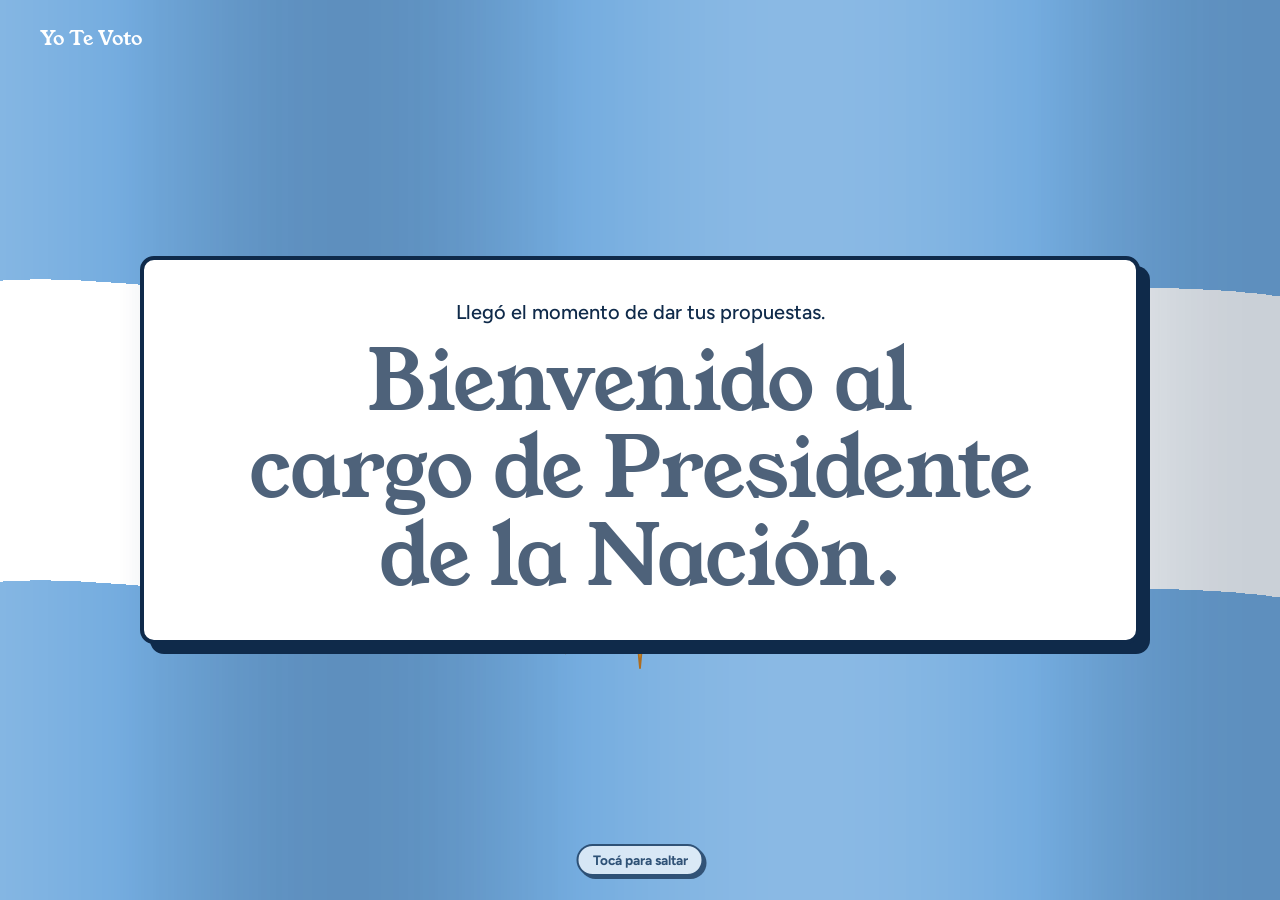
==== index.html @ ecec3f7b "add: Added Adsense" ====
<!doctype html>
<html lang="es-AR">
  <head>
    <meta charset="utf-8" />
    <meta name="viewport" content="width=device-width, initial-scale=1" />
    <title>Cuarto de Propuestas | Yo Te Voto</title>
    <meta name="description" content="Escribí qué harías como presidente de Argentina y votá. La propuesta más votada de la semana gana el cargo. Participá gratis." />
    <meta name="robots" content="index,follow,max-image-preview:large,max-snippet:-1" />
    <link rel="canonical" href="https://yotevoto.com.ar/" />
    <meta name="application-name" content="Yo Te Voto" />
    <meta name="author" content="IntercomSite" />
    <meta name="google-adsense-account" content="ca-pub-2066576602777227" />
    <meta property="og:type" content="website" />
    <meta property="og:site_name" content="Yo Te Voto" />
    <meta property="og:locale" content="es_AR" />
    <meta property="og:title" content="Cuarto de Propuestas | Yo Te Voto" />
    <meta property="og:description" content="Escribí qué harías como presidente de Argentina y votá. La propuesta más votada de la semana gana el cargo. Participá gratis." />
    <meta property="og:url" content="https://yotevoto.com.ar/" />
    <meta property="og:image" content="https://yotevoto.com.ar/assets/img/brand/og-default.png" />
    <meta property="og:image:type" content="image/png" />
    <meta property="og:image:width" content="1200" />
    <meta property="og:image:height" content="630" />
    <meta property="og:image:alt" content="Yo Te Voto: un pájaro que deposita su voto en una urna" />
    <meta name="twitter:card" content="summary_large_image" />
    <meta name="twitter:title" content="Cuarto de Propuestas | Yo Te Voto" />
    <meta name="twitter:description" content="Escribí qué harías como presidente de Argentina y votá. La propuesta más votada de la semana gana el cargo. Participá gratis." />
    <meta name="twitter:image" content="https://yotevoto.com.ar/assets/img/brand/og-default.png" />
    <link rel="icon" href="/favicon.ico" sizes="48x48" />
    <link rel="icon" type="image/png" sizes="32x32" href="/assets/img/brand/favicon-32.png" />
    <link rel="icon" type="image/png" sizes="16x16" href="/assets/img/brand/favicon-16.png" />
    <link rel="apple-touch-icon" href="/assets/img/brand/apple-touch-icon.png" />
    <link rel="manifest" href="/site.webmanifest" />
    <meta name="theme-color" content="#74acdf" />
    <script type="application/ld+json">
      {
        "@context": "https://schema.org",
        "@graph": [
          {
            "@type": "Organization",
            "@id": "https://yotevoto.com.ar/#organizacion",
            "name": "Yo Te Voto",
            "url": "https://yotevoto.com.ar/",
            "logo": {
              "@type": "ImageObject",
              "url": "https://yotevoto.com.ar/assets/img/brand/logo.png",
              "width": 1024,
              "height": 1024
            },
            "email": "contacto@intercomsite.com.ar"
          },
          {
            "@type": "WebSite",
            "@id": "https://yotevoto.com.ar/#sitio",
            "url": "https://yotevoto.com.ar/",
            "name": "Yo Te Voto",
            "inLanguage": "es-AR",
            "publisher": {
              "@id": "https://yotevoto.com.ar/#organizacion"
            }
          },
          {
            "@type": "WebPage",
            "@id": "https://yotevoto.com.ar/#pagina",
            "url": "https://yotevoto.com.ar/",
            "name": "Cuarto de Propuestas | Yo Te Voto",
            "description": "Escribí qué harías como presidente de Argentina y votá. La propuesta más votada de la semana gana el cargo. Participá gratis.",
            "inLanguage": "es-AR",
            "isPartOf": {
              "@id": "https://yotevoto.com.ar/#sitio"
            }
          }
        ]
      }
    </script>
    <link rel="preconnect" href="https://fonts.googleapis.com" />
    <link rel="preconnect" href="https://fonts.gstatic.com" crossorigin />
    <link
      href="https://fonts.googleapis.com/css2?family=Young+Serif&family=Figtree:wght@400;500;700&display=swap"
      rel="stylesheet"
    />
    <link rel="preconnect" href="https://cdnjs.cloudflare.com" crossorigin />
    <link rel="stylesheet" href="/assets/css/home.css?v=20261029-10" />
    <link rel="stylesheet" href="/assets/css/pie-min.css?v=20261029-10" />
    <link rel="stylesheet" href="/assets/css/consent.css?v=20261029-10" />
    <link rel="stylesheet" href="/assets/css/tour.css?v=20261029-10" />
    <link rel="stylesheet" href="/assets/css/ads.css?v=20261029-10" />
    <script type="speculationrules">
      { "prerender": [{ "where": { "href_matches": "/*" }, "eagerness": "moderate" }] }
    </script>
    <noscript><link rel="stylesheet" href="/assets/css/sin-js.css?v=20261029-10" /></noscript>
  </head>
  <body>
    <header class="nav">
      <a class="marca" href="/">Yo Te Voto</a>
      <a class="btn-muro" href="/muro/">Ir al muro</a>
    </header>

    <section class="intro" id="intro" aria-label="Bienvenida">
      <canvas class="bandera" id="bandera" aria-hidden="true"></canvas>
      <div class="intro-texto">
        <p class="intro-previa" id="previa">
          Llegó el momento de dar tus propuestas.
        </p>
        <p class="intro-titulo" id="titulo">
          Bienvenido al cargo de Presidente de la Nación.
        </p>
      </div>
      <div class="intro-saltar" id="saltar">Tocá para saltar</div>
    </section>

    <main class="pagina" id="pagina">
      <form class="formulario" id="form" novalidate>
        <h1>Ahora el cargo es tuyo</h1>
        <p class="bajada">
          Escribí qué harías como presidente. La propuesta más votada de la
          semana gana el cargo.
        </p>

        <div class="campo" id="campo-nombre">
          <label for="nombre">Nombre</label>
          <input
            id="nombre"
            name="nombre"
            type="text"
            maxlength="40"
            placeholder="Cómo te llamás"
            autocomplete="nickname"
          />
        </div>

        <div class="campo" id="campo-propuestas">
          <label for="propuestas"
            >Yo Te Voto
            <span class="ayuda" id="contador">0 / 500</span></label
          >
          <div class="editor">
            <div
              class="barra"
              id="barra"
              role="toolbar"
              aria-label="Formato del texto"
            >
              <svg class="sello" viewBox="0 0 100 100" aria-hidden="true">
                <defs>
                  <radialGradient id="solGrad" cx="40%" cy="35%" r="70%">
                    <stop offset="0" stop-color="#FBD04F" />
                    <stop offset="1" stop-color="#E39A14" />
                  </radialGradient>
                </defs>
                <path
                  d="M73.1 52.3L97.2 50.0L73.1 47.7ZM72.2 57.0L73.4 58.1L74.7 58.8L76.2 58.8L77.7 58.1L79.4 57.2L81.0 56.3L82.5 56.1L83.9 56.5L85.1 57.6L86.3 58.7L87.6 59.6L89.0 59.8L90.6 59.4L92.2 58.4L92.2 58.4L90.7 58.9L89.2 59.1L87.8 58.5L86.6 57.3L85.5 55.7L84.3 54.3L83.0 53.5L81.6 53.4L80.0 53.9L78.5 54.5L76.9 54.8L75.6 54.5L74.3 53.5L73.2 52.0ZM70.5 61.0L93.7 68.1L72.2 56.7ZM67.8 65.0L68.5 66.5L69.4 67.6L70.8 68.1L72.5 68.1L74.4 67.9L76.2 67.7L77.7 68.1L78.8 69.0L79.6 70.4L80.2 72.0L81.1 73.3L82.3 74.0L83.9 74.2L85.8 74.0L85.8 73.9L84.2 73.8L82.7 73.4L81.7 72.3L81.1 70.7L80.6 68.9L80.0 67.1L79.2 65.9L77.9 65.3L76.3 65.1L74.6 65.1L73.0 64.8L71.9 63.9L71.1 62.5L70.6 60.7ZM64.7 68.0L83.4 83.4L68.0 64.7ZM60.7 70.6L60.8 72.3L61.2 73.7L62.3 74.7L63.9 75.4L65.7 75.8L67.4 76.4L68.7 77.3L69.3 78.6L69.5 80.2L69.5 81.9L69.8 83.4L70.6 84.6L72.1 85.3L73.9 85.8L74.0 85.8L72.4 85.1L71.3 84.1L70.8 82.8L70.8 81.0L71.1 79.1L71.2 77.3L70.9 75.8L69.9 74.8L68.5 74.0L66.9 73.3L65.6 72.5L64.9 71.3L64.7 69.7L65.0 67.8ZM56.7 72.2L68.1 93.7L61.0 70.5ZM52.0 73.2L51.4 74.7L51.3 76.2L51.9 77.5L53.1 78.7L54.6 79.9L56.0 81.1L56.8 82.4L56.9 83.8L56.5 85.3L55.8 86.9L55.5 88.4L55.8 89.8L56.9 91.1L58.4 92.2L58.4 92.2L57.3 91.0L56.6 89.7L56.7 88.2L57.3 86.6L58.3 85.0L59.1 83.4L59.4 81.9L58.9 80.5L57.9 79.2L56.7 78.0L55.8 76.7L55.6 75.3L56.1 73.8L57.0 72.2ZM47.7 73.1L50.0 97.2L52.3 73.1ZM43.0 72.2L41.9 73.4L41.2 74.7L41.2 76.2L41.9 77.7L42.8 79.4L43.7 81.0L43.9 82.5L43.5 83.9L42.4 85.1L41.3 86.3L40.4 87.6L40.2 89.0L40.6 90.6L41.6 92.2L41.6 92.2L41.1 90.7L40.9 89.2L41.5 87.8L42.7 86.6L44.3 85.5L45.7 84.3L46.5 83.0L46.6 81.6L46.1 80.0L45.5 78.5L45.2 76.9L45.5 75.6L46.5 74.3L48.0 73.2ZM39.0 70.5L31.9 93.7L43.3 72.2ZM35.0 67.8L33.5 68.5L32.4 69.4L31.9 70.8L31.9 72.5L32.1 74.4L32.3 76.2L31.9 77.7L31.0 78.8L29.6 79.6L28.0 80.2L26.7 81.1L26.0 82.3L25.8 83.9L26.0 85.8L26.1 85.8L26.2 84.2L26.6 82.7L27.7 81.7L29.3 81.1L31.1 80.6L32.9 80.0L34.1 79.2L34.7 77.9L34.9 76.3L34.9 74.6L35.2 73.0L36.1 71.9L37.5 71.1L39.3 70.6ZM32.0 64.7L16.6 83.4L35.3 68.0ZM29.4 60.7L27.7 60.8L26.3 61.2L25.3 62.3L24.6 63.9L24.2 65.7L23.6 67.4L22.7 68.7L21.4 69.3L19.8 69.5L18.1 69.5L16.6 69.8L15.4 70.6L14.7 72.1L14.2 73.9L14.2 74.0L14.9 72.4L15.9 71.3L17.2 70.8L19.0 70.8L20.9 71.1L22.7 71.2L24.2 70.9L25.2 69.9L26.0 68.5L26.7 66.9L27.5 65.6L28.7 64.9L30.3 64.7L32.2 65.0ZM27.8 56.7L6.3 68.1L29.5 61.0ZM26.8 52.0L25.3 51.4L23.8 51.3L22.5 51.9L21.3 53.1L20.1 54.6L18.9 56.0L17.6 56.8L16.2 56.9L14.7 56.5L13.1 55.8L11.6 55.5L10.2 55.8L8.9 56.9L7.8 58.4L7.8 58.4L9.0 57.3L10.3 56.6L11.8 56.7L13.4 57.3L15.0 58.3L16.6 59.1L18.1 59.4L19.5 58.9L20.8 57.9L22.0 56.7L23.3 55.8L24.7 55.6L26.2 56.1L27.8 57.0ZM26.9 47.7L2.8 50.0L26.9 52.3ZM27.8 43.0L26.6 41.9L25.3 41.2L23.8 41.2L22.3 41.9L20.6 42.8L19.0 43.7L17.5 43.9L16.1 43.5L14.9 42.4L13.7 41.3L12.4 40.4L11.0 40.2L9.4 40.6L7.8 41.6L7.8 41.6L9.3 41.1L10.8 40.9L12.2 41.5L13.4 42.7L14.5 44.3L15.7 45.7L17.0 46.5L18.4 46.6L20.0 46.1L21.5 45.5L23.1 45.2L24.4 45.5L25.7 46.5L26.8 48.0ZM29.5 39.0L6.3 31.9L27.8 43.3ZM32.2 35.0L31.5 33.5L30.6 32.4L29.2 31.9L27.5 31.9L25.6 32.1L23.8 32.3L22.3 31.9L21.2 31.0L20.4 29.6L19.8 28.0L18.9 26.7L17.7 26.0L16.1 25.8L14.2 26.0L14.2 26.1L15.8 26.2L17.3 26.6L18.3 27.7L18.9 29.3L19.4 31.1L20.0 32.9L20.8 34.1L22.1 34.7L23.7 34.9L25.4 34.9L27.0 35.2L28.1 36.1L28.9 37.5L29.4 39.3ZM35.3 32.0L16.6 16.6L32.0 35.3ZM39.3 29.4L39.2 27.7L38.8 26.3L37.7 25.3L36.1 24.6L34.3 24.2L32.6 23.6L31.3 22.7L30.7 21.4L30.5 19.8L30.5 18.1L30.2 16.6L29.4 15.4L27.9 14.7L26.1 14.2L26.0 14.2L27.6 14.9L28.7 15.9L29.2 17.2L29.2 19.0L28.9 20.9L28.8 22.7L29.1 24.2L30.1 25.2L31.5 26.0L33.1 26.7L34.4 27.5L35.1 28.7L35.3 30.3L35.0 32.2ZM43.3 27.8L31.9 6.3L39.0 29.5ZM48.0 26.8L48.6 25.3L48.7 23.8L48.1 22.5L46.9 21.3L45.4 20.1L44.0 18.9L43.2 17.6L43.1 16.2L43.5 14.7L44.2 13.1L44.5 11.6L44.2 10.2L43.1 8.9L41.6 7.8L41.6 7.8L42.7 9.0L43.4 10.3L43.3 11.8L42.7 13.4L41.7 15.0L40.9 16.6L40.6 18.1L41.1 19.5L42.1 20.8L43.3 22.0L44.2 23.3L44.4 24.7L43.9 26.2L43.0 27.8ZM52.3 26.9L50.0 2.8L47.7 26.9ZM57.0 27.8L58.1 26.6L58.8 25.3L58.8 23.8L58.1 22.3L57.2 20.6L56.3 19.0L56.1 17.5L56.5 16.1L57.6 14.9L58.7 13.7L59.6 12.4L59.8 11.0L59.4 9.4L58.4 7.8L58.4 7.8L58.9 9.3L59.1 10.8L58.5 12.2L57.3 13.4L55.7 14.5L54.3 15.7L53.5 17.0L53.4 18.4L53.9 20.0L54.5 21.5L54.8 23.1L54.5 24.4L53.5 25.7L52.0 26.8ZM61.0 29.5L68.1 6.3L56.7 27.8ZM65.0 32.2L66.5 31.5L67.6 30.6L68.1 29.2L68.1 27.5L67.9 25.6L67.7 23.8L68.1 22.3L69.0 21.2L70.4 20.4L72.0 19.8L73.3 18.9L74.0 17.7L74.2 16.1L74.0 14.2L73.9 14.2L73.8 15.8L73.4 17.3L72.3 18.3L70.7 18.9L68.9 19.4L67.1 20.0L65.9 20.8L65.3 22.1L65.1 23.7L65.1 25.4L64.8 27.0L63.9 28.1L62.5 28.9L60.7 29.4ZM68.0 35.3L83.4 16.6L64.7 32.0ZM70.6 39.3L72.3 39.2L73.7 38.8L74.7 37.7L75.4 36.1L75.8 34.3L76.4 32.6L77.3 31.3L78.6 30.7L80.2 30.5L81.9 30.5L83.4 30.2L84.6 29.4L85.3 27.9L85.8 26.1L85.8 26.0L85.1 27.6L84.1 28.7L82.8 29.2L81.0 29.2L79.1 28.9L77.3 28.8L75.8 29.1L74.8 30.1L74.0 31.5L73.3 33.1L72.5 34.4L71.3 35.1L69.7 35.3L67.8 35.0ZM72.2 43.3L93.7 31.9L70.5 39.0ZM73.2 48.0L74.7 48.6L76.2 48.7L77.5 48.1L78.7 46.9L79.9 45.4L81.1 44.0L82.4 43.2L83.8 43.1L85.3 43.5L86.9 44.2L88.4 44.5L89.8 44.2L91.1 43.1L92.2 41.6L92.2 41.6L91.0 42.7L89.7 43.4L88.2 43.3L86.6 42.7L85.0 41.7L83.4 40.9L81.9 40.6L80.5 41.1L79.2 42.1L78.0 43.3L76.7 44.2L75.3 44.4L73.8 43.9L72.2 43.0Z"
                  fill="#F0A81C"
                  stroke="#A8620F"
                  stroke-width="1.6"
                  stroke-linejoin="round"
                />
                <circle
                  cx="50"
                  cy="50"
                  r="21"
                  fill="url(#solGrad)"
                  stroke="#A8620F"
                  stroke-width="2.4"
                />
                <g
                  fill="#7A4310"
                  stroke="#A8620F"
                  stroke-width="1.8"
                  stroke-linecap="round"
                  stroke-linejoin="round"
                >
                  <ellipse cx="43" cy="48.3" rx="2.2" ry="1.2" stroke="none" />
                  <ellipse cx="57" cy="48.3" rx="2.2" ry="1.2" stroke="none" />
                  <path
                    d="M39 45.8Q43 43.7 47.3 45.4M61 45.8Q57 43.7 52.7 45.4"
                    fill="none"
                  />
                  <path d="M50 46.6L49 53.8L51.6 54.2" fill="none" />
                  <path d="M45.5 60.5Q50 60.2 54.5 60.5" fill="none" />
                </g>
              </svg>
              <button
                type="button"
                class="fmt"
                data-accion="negrita"
                title="Negrita (Ctrl+B)"
                aria-label="Negrita"
              >
                <span class="g-b">B</span>
              </button>
              <button
                type="button"
                class="fmt"
                data-accion="cursiva"
                title="Cursiva (Ctrl+I)"
                aria-label="Cursiva"
              >
                <span class="g-i">I</span>
              </button>
              <button
                type="button"
                class="fmt"
                data-accion="subrayado"
                title="Subrayado (Ctrl+U)"
                aria-label="Subrayado"
              >
                <span class="g-u">U</span>
              </button>
              <button
                type="button"
                class="fmt"
                data-accion="vinetas"
                title="Lista con viñetas"
                aria-label="Lista con viñetas"
              >
                <span class="g-v">•</span>
              </button>
              <button
                type="button"
                class="fmt"
                data-accion="articulos"
                title="Lista por artículos: Art. 1°, Art. 2°…"
                aria-label="Lista por artículos"
              >
                <span class="g-a">Art.</span>
              </button>
              <button
                type="button"
                class="fmt ver"
                id="modo"
                aria-pressed="false"
                aria-controls="propuestas vista"
              >
                Vista previa
              </button>
            </div>
            <textarea
              id="propuestas"
              name="propuestas"
              maxlength="500"
              placeholder="Mi primer decreto sería…"
            ></textarea>
            <div class="vista" id="vista" hidden></div>
          </div>
        </div>

        <button class="btn-publicar" id="publicar" type="submit">
          Publicar
        </button>
      </form>
    </main>

    <aside class="ad-slot ad-slot--home" data-ad="home" aria-label="Publicidad" hidden></aside>

    <footer class="pie-min">
      <span>© 2026 Yo Te Voto. Hecho en Argentina.</span>
      <nav aria-label="Información"><a href="/como-funciona/">Cómo funciona</a><a href="/reglas/">Reglas</a><a href="mailto:contacto@intercomsite.com.ar">Contacto</a></nav>
      <nav aria-label="Legales"><a href="/terminos/">Términos</a><a href="/privacidad/">Política de privacidad</a><a href="/cookies/">Cookies</a><a href="/legales/">Legales</a></nav>
      <span>Creado por <a class="creador" href="https://intercomsite.com.ar" target="_blank" rel="noopener">IntercomSite</a></span>
    </footer>

    <div class="toasts" id="toasts" aria-live="polite"></div>

    <script
      defer
      src="https://cdnjs.cloudflare.com/ajax/libs/gsap/3.12.5/gsap.min.js"
      integrity="sha384-g4NTh/Iv5PPU4xPyhEWqPcwtNXOvdaDI8LLnyYfyNZOjKJeYQyjzQ9X5275eBjpt"
      crossorigin="anonymous"
    ></script>
    <script defer src="/assets/js/config.js?v=20261029-10"></script>
    <script defer src="/assets/js/api.js?v=20261029-10"></script>
    <script defer src="/assets/js/bandera.js?v=20261029-10"></script>
    <script defer src="/assets/js/tour.js?v=20261029-10"></script>
    <script defer src="/assets/js/home.js?v=20261029-10"></script>
    <script defer src="/assets/js/consent.js?v=20261029-10"></script>
    <script defer src="/assets/js/ads.js?v=20261029-10"></script>
  </body>
</html>
---- assets/css/home.css ----
:root {
  --cielo: #74acdf;
  --marino: #0f2a4a;
  --sol: #f6b40e;
  --blanco: #ffffff;
  --papel: #eef4fa;
  --error: #b3261e;
  --serif: "Young Serif", Georgia, "Times New Roman", serif;
  --sans: "Figtree", system-ui, -apple-system, "Segoe UI", sans-serif;
}
*,
*::before,
*::after {
  box-sizing: border-box;
}
html {
  height: 100%;
}
html,
body {
  margin: 0;
}
body {
  min-height: 100%;
  display: flex;
  flex-direction: column;
  font-family: var(--sans);
  color: var(--marino);
  background: var(--cielo);
  -webkit-font-smoothing: antialiased;
  overflow-x: hidden;
}
:focus-visible {
  outline: 3px solid var(--marino);
  outline-offset: 3px;
}

/* ---------- Transición entre páginas (View Transitions) ----------
   La página vieja queda opaca y la nueva aparece encima: sin parpadeos. */
@view-transition {
  navigation: auto;
}
.marca {
  view-transition-name: marca;
}
@keyframes vt-entra {
  from {
    opacity: 0;
  }
}
::view-transition-image-pair(root) {
  isolation: auto;
}
::view-transition-old(root),
::view-transition-new(root) {
  mix-blend-mode: normal;
}
::view-transition-old(root) {
  animation: none;
}
::view-transition-new(root) {
  animation: vt-entra 0.35s ease-out both;
}
::view-transition-group(marca) {
  animation-duration: 0.35s;
}
@media (prefers-reduced-motion: reduce) {
  @view-transition {
    navigation: none;
  }
}

/* ---------- Barra superior ---------- */
.nav {
  position: fixed;
  inset: 0 0 auto 0;
  z-index: 20;
  display: flex;
  align-items: center;
  justify-content: space-between;
  padding: 18px clamp(18px, 4vw, 40px);
  /* sin fondo; solo lo toma cuando la página necesita scroll (clase .con-fondo, ver home.js).
     El borde existe siempre (transparente) para que nada cambie de lugar. */
  border-bottom: 3px solid transparent;
  transition:
    background 0.2s,
    border-color 0.2s;
}
.nav.con-fondo {
  background: var(--blanco);
  border-bottom-color: var(--marino);
}
.marca {
  font-family: var(--serif);
  font-size: 1.25rem;
  line-height: 28px;
  align-self: flex-start; /* anclado arriba: misma posición (40, 24) que en muro y presidentes */
  margin-top: 6px;
  color: var(--blanco);
  text-decoration: none;
  transition: color 0.4s;
}
.btn-muro {
  font: 800 0.95rem var(--sans);
  color: var(--marino);
  background: var(--blanco);
  border: 2px solid var(--marino);
  border-radius: 10px;
  padding: 9px 18px;
  text-decoration: none;
  box-shadow: 4px 4px 0 var(--marino);
  visibility: hidden;
  opacity: 0;
  transition:
    transform 0.12s,
    box-shadow 0.12s,
    background 0.15s,
    opacity 0.4s;
}
.btn-muro:hover {
  background: var(--cielo);
  transform: translate(-1px, -1px);
  box-shadow: 5px 5px 0 var(--marino);
}
.btn-muro:active {
  transform: translate(4px, 4px);
  box-shadow: 0 0 0 var(--marino);
}
body.listo .marca {
  color: var(--marino);
}
body.listo .btn-muro {
  visibility: visible;
  opacity: 1;
}

/* ---------- Intro ---------- */
.intro {
  position: fixed;
  inset: 0;
  z-index: 10;
  display: grid;
  place-items: center;
  background: var(--cielo);
  overflow: hidden;
  cursor: pointer;
}
.bandera {
  position: absolute;
  inset: 0;
  width: 100%;
  height: 100%;
  display: block;
}
.intro-texto {
  position: relative;
  text-align: center;
  width: calc(100% - 40px);
  max-width: 1000px;
  padding: clamp(20px, 4vw, 40px) clamp(18px, 4vw, 48px);
  background: var(--blanco);
  border: 4px solid var(--marino);
  border-radius: 14px;
  box-shadow: 10px 10px 0 var(--marino);
  opacity: 0;
}
.intro-texto p {
  margin: 0;
  opacity: 0;
}
.intro-previa {
  font-size: clamp(1rem, 2.4vw, 1.25rem);
  font-weight: 500;
  color: var(--marino);
  margin-bottom: 14px !important;
}
.intro-titulo {
  font-family: var(--serif);
  font-size: clamp(2.2rem, 6.5vw, 5.5rem);
  line-height: 1.05;
  color: var(--marino);
  letter-spacing: -0.01em;
  text-wrap: balance;
}
.intro-saltar {
  position: absolute;
  bottom: 24px;
  left: 50%;
  transform: translateX(-50%);
  font: 700 0.85rem var(--sans);
  color: var(--marino);
  background: var(--blanco);
  border: 2px solid var(--marino);
  border-radius: 999px;
  padding: 6px 14px;
  box-shadow: 3px 3px 0 var(--marino);
}

/* ---------- Formulario ---------- */
.pagina {
  flex: 1;
  display: grid;
  grid-template-columns: minmax(0, 1fr); /* el contenido no ensancha la columna (celulares de 320 px) */
  place-items: center;
  padding: 96px 20px 48px;
  background: var(--papel);
  visibility: hidden;
  opacity: 0;
}
.formulario {
  width: 100%;
  max-width: 560px;
}
.formulario h1 {
  font-family: var(--serif);
  font-weight: 400;
  font-size: clamp(2rem, 6vw, 3rem);
  line-height: 1.08;
  margin: 0 0 8px;
}
.bajada {
  margin: 0 0 28px;
  font-size: 1.05rem;
  line-height: 1.5;
  max-width: 46ch;
}
.campo {
  margin-bottom: 20px;
}
.campo label {
  display: flex;
  justify-content: space-between;
  align-items: baseline;
  font-weight: 700;
  margin-bottom: 8px;
}
.campo .ayuda {
  font-weight: 500;
  font-size: 0.875rem;
  opacity: 0.7;
}
input,
textarea {
  width: 100%;
  font: 500 1.05rem/1.5 var(--sans);
  color: var(--marino);
  background: var(--blanco);
  border: 2px solid var(--marino);
  border-radius: 10px;
  padding: 13px 15px;
  transition:
    border-color 0.2s,
    box-shadow 0.2s;
}
input::placeholder,
textarea::placeholder {
  color: var(--marino);
  opacity: 0.45;
}
textarea {
  height: 280px;
  resize: none;
}
input,
.editor {
  box-shadow: 5px 5px 0 var(--marino);
  transition:
    transform 0.12s,
    box-shadow 0.12s,
    border-color 0.2s;
}
input:focus,
textarea:focus {
  outline: none;
}
input:focus,
.editor:has(textarea:focus) {
  transform: translate(5px, 5px);
  box-shadow: 0 0 0 var(--marino);
}
.campo.invalido input {
  border-color: var(--error);
}
.campo.invalido .editor {
  border-color: var(--error);
}

/* ---------- Editor: la barra es una banda presidencial ---------- */
.editor {
  border: 2px solid var(--marino);
  border-radius: 10px;
  overflow: hidden;
  background: var(--blanco);
}
.barra {
  display: flex;
  align-items: center;
  gap: 5px;
  height: 54px;
  padding: 0 10px 0 8px;
  background: linear-gradient(
    var(--cielo) 0 33.33%,
    var(--blanco) 33.33% 66.66%,
    var(--cielo) 66.66%
  );
  border-bottom: 2px solid var(--marino);
}
.sello {
  width: 42px;
  height: 42px;
  flex: none;
  margin-right: 2px;
}
.fmt {
  flex: none;
  min-width: 34px;
  height: 34px;
  padding: 0;
  display: grid;
  place-items: center;
  font: 700 1rem var(--sans);
  color: var(--marino);
  background: var(--blanco);
  border: 2px solid var(--marino);
  border-radius: 8px;
  box-shadow: 2px 2px 0 var(--marino);
  cursor: pointer;
  transition:
    transform 0.1s,
    box-shadow 0.1s,
    background 0.15s;
}
.fmt:hover {
  background: var(--sol);
}
.fmt:active,
.fmt[aria-pressed="true"] {
  transform: translate(2px, 2px);
  box-shadow: 0 0 0 var(--marino);
}
.fmt[aria-pressed="true"] {
  background: var(--sol);
}
.fmt:disabled {
  opacity: 0.45;
  cursor: not-allowed;
  background: var(--blanco);
  transform: none;
  box-shadow: 2px 2px 0 var(--marino);
}
.g-b {
  font-weight: 800;
}
.g-i {
  font-style: italic;
}
.g-u {
  text-decoration: underline;
  text-decoration-thickness: 2px;
  text-underline-offset: 3px;
}
.g-v {
  font-size: 1.4rem;
  line-height: 1;
}
.g-a {
  font-size: 0.72rem;
  font-weight: 800;
}
.editor [hidden] {
  display: none !important;
}
.fmt.ver {
  margin-left: auto;
  padding: 0 12px;
  font-size: 0.84rem;
  white-space: nowrap;
}
.barra {
  overflow-x: auto;
  scrollbar-width: none;
}
.barra::-webkit-scrollbar {
  display: none;
}
@media (max-width: 420px) {
  .barra {
    gap: 4px;
    padding: 0 8px 0 6px;
  }
  .sello {
    width: 36px;
    height: 36px;
  }
  .fmt {
    min-width: 30px;
    height: 30px;
  }
  .fmt.ver {
    padding: 0 8px;
    font-size: 0.74rem;
  }
}
.editor textarea {
  display: block;
  border: 0;
  border-radius: 0;
  box-shadow: none;
  background: var(--blanco);
}
.editor textarea:focus {
  border: 0;
  box-shadow: none;
}
.vista {
  height: 280px;
  overflow-y: auto;
  padding: 13px 15px;
  font: 500 1.05rem/1.5 var(--sans);
  overflow-wrap: anywhere;
}
.vista.vacia {
  opacity: 0.45;
}
/* ---------- Toasts ---------- */
.toasts {
  position: fixed;
  z-index: 40;
  left: 50%;
  bottom: 20px;
  transform: translateX(-50%);
  width: calc(100% - 32px);
  max-width: 440px;
  display: flex;
  flex-direction: column;
  gap: 12px;
  pointer-events: none;
}
.toast {
  pointer-events: auto;
  cursor: pointer;
  font: 700 0.98rem/1.35 var(--sans);
  color: var(--marino);
  background: var(--cielo);
  border: 3px solid var(--marino);
  border-radius: 10px;
  padding: 13px 16px;
  box-shadow: 5px 5px 0 var(--marino);
}
.toast.error {
  background: #ffb4ab;
}
.toast.ok {
  background: #b7f0c1;
}
.toast.info {
  background: var(--sol);
}
.btn-publicar {
  width: 100%;
  font: 700 1.1rem var(--sans);
  color: var(--marino);
  background: var(--sol);
  border: 2px solid var(--marino);
  border-radius: 10px;
  padding: 15px 20px;
  cursor: pointer;
  box-shadow: 4px 4px 0 var(--marino);
  transition:
    transform 0.12s,
    box-shadow 0.12s;
}
.btn-publicar:hover {
  transform: translate(-1px, -1px);
  box-shadow: 5px 5px 0 var(--marino);
}
.btn-publicar:active {
  transform: translate(3px, 3px);
  box-shadow: 1px 1px 0 var(--marino);
}
.btn-publicar:disabled {
  opacity: 0.7;
  cursor: wait;
  transform: none;
  box-shadow: 4px 4px 0 var(--marino);
}

/* Spinner mientras se publica */
.btn-publicar.cargando::before {
  content: "";
  display: inline-block;
  width: 0.9em;
  height: 0.9em;
  margin-right: 0.55em;
  vertical-align: -0.1em;
  border: 2.5px solid var(--marino);
  border-right-color: transparent;
  border-radius: 50%;
  animation: girar 0.7s linear infinite;
}
@keyframes girar {
  to {
    transform: rotate(360deg);
  }
}

@media (prefers-reduced-motion: reduce) {
  .btn-publicar.cargando::before {
    animation-duration: 2s; /* sigue indicando "cargando", pero más suave */
  }
  .btn-publicar,
  .btn-muro,
  .fmt,
  input,
  .editor {
    transition: none;
  }
}

/* Footer de texto: aparece junto con el formulario */
.pie-min {
  background: var(--papel);
  border-top: 2px solid rgba(15, 42, 74, 0.15);
}
body:not(.listo) .pie-min {
  visibility: hidden;
}

/* 320 px: la barra de formato entra completa (sin el sello) en vez de quedar cortada */
@media (max-width: 340px) {
  .sello {
    display: none;
  }
  .barra {
    gap: 3px;
    padding: 0 6px;
  }
  .fmt {
    min-width: 28px;
    height: 28px;
  }
  .fmt.ver {
    padding: 0 7px;
    font-size: 0.7rem;
  }
}
---- assets/css/pie-min.css ----
/* Footer de solo texto (home y páginas legales). --pie-color lo define cada página. */
.pie-min {
  --pie-color: #0f2a4a;
  display: flex;
  flex-wrap: wrap;
  justify-content: center;
  align-items: center;
  gap: 6px 18px;
  padding: 18px clamp(16px, 4vw, 40px);
  font: 500 0.85rem/1.4 "Figtree", system-ui, sans-serif;
  color: var(--pie-color);
  text-align: center;
}
/* mismo estilo que los links del footer grande: sin subrayado y se subrayan al hover */
.pie-min a {
  color: inherit;
  font-weight: 500;
  text-decoration: none;
}
.pie-min nav {
  display: flex;
  flex-wrap: wrap;
  justify-content: center;
  gap: 4px 16px;
}
.pie-min a:hover {
  text-decoration: underline;
  text-underline-offset: 3px;
  text-decoration-thickness: 2px;
}

/* Grupos del pie: © | información | legales | autoría. En pantallas anchas van en una fila con divisores;
   en las angostas se apilan, centrados, para que nada quede cortado ni desparejo. */
@media (min-width: 1100px) {
  .pie-min {
    gap: 6px 0;
  }
  .pie-min > * + * {
    margin-left: 18px;
    padding-left: 18px;
    border-left: 2px solid color-mix(in srgb, var(--pie-color) 28%, transparent);
  }
}
@media (max-width: 1099px) {
  .pie-min {
    flex-direction: column;
    flex-wrap: nowrap;
    gap: 10px;
  }
  .pie-min nav {
    gap: 6px 18px;
  }
}
---- assets/css/consent.css ----
/* Banner de cookies. Colores propios para que funcione en cualquier página. */
.cookies {
  position: fixed;
  z-index: 70;
  left: 18px;
  bottom: 18px;
  width: min(440px, calc(100% - 36px));
  padding: 16px 18px 18px;
  font: 500 0.92rem/1.45 "Figtree", system-ui, sans-serif;
  color: #0f2a4a;
  background: #fff;
  border: 3px solid #0f2a4a;
  border-radius: 12px;
  box-shadow: 6px 6px 0 #0f2a4a;
  animation: cookies-sube 0.45s cubic-bezier(0.2, 1.3, 0.4, 1) 0.4s both;
}
.cookies.sale {
  animation: cookies-baja 0.3s ease-in forwards;
}
.cookies p {
  margin: 0 0 12px;
}
.cookies strong {
  font: 400 1.1rem "Young Serif", Georgia, serif;
  display: block;
  margin-bottom: 4px;
}
/* link de texto como los del footer y "Saltar" del tutorial: se subraya al pasar el mouse */
.cookies a {
  color: inherit;
  font-weight: 500;
  text-decoration: none;
}
.cookies a:hover,
.cookies a:focus-visible {
  text-decoration: underline;
  text-underline-offset: 3px;
  text-decoration-thickness: 2px;
}
.cookies-btns {
  display: flex;
  flex-wrap: wrap;
  gap: 10px;
}
.cookies-btns button {
  flex: 1 1 auto;
  font: 700 0.9rem "Figtree", system-ui, sans-serif;
  color: #0f2a4a;
  background: #fff;
  border: 2px solid #0f2a4a;
  border-radius: 8px;
  padding: 9px 14px;
  box-shadow: 3px 3px 0 #0f2a4a;
  cursor: pointer;
  transition:
    transform 0.1s,
    box-shadow 0.1s,
    background 0.15s;
}
.cookies-btns button:hover {
  background: #74acdf;
}
.cookies-btns .ok {
  background: #f6b40e;
}
.cookies-btns button:active {
  transform: translate(3px, 3px);
  box-shadow: 0 0 0 #0f2a4a;
}
@keyframes cookies-sube {
  from {
    opacity: 0;
    transform: translateY(30px);
  }
}
@keyframes cookies-baja {
  to {
    opacity: 0;
    transform: translateY(30px);
  }
}
@media (max-width: 520px) {
  .cookies {
    left: 12px;
    bottom: 12px;
    width: calc(100% - 24px);
  }
}
@media (prefers-reduced-motion: reduce) {
  .cookies,
  .cookies.sale {
    animation: none;
  }
}
---- assets/css/tour.css ----
/* Tutorial guiado: foco sobre un elemento + tooltip con flecha */
.tour-velo {
  position: fixed;
  inset: 0;
  z-index: 80;
}
.tour-foco {
  position: fixed;
  z-index: 81;
  border-radius: 12px;
  border: 3px solid #f6b40e;
  box-shadow: 0 0 0 9999px rgba(8, 20, 38, 0.62);
  pointer-events: none;
  transition:
    top 0.35s ease,
    left 0.35s ease,
    width 0.35s ease,
    height 0.35s ease;
}
.tour-tip {
  transition:
    top 0.35s ease,
    left 0.35s ease;
  position: fixed;
  z-index: 82;
  width: min(330px, calc(100vw - 24px));
  padding: 16px 18px 14px;
  font: 500 0.95rem/1.45 "Figtree", system-ui, sans-serif;
  color: #0f2a4a;
  background: #fff;
  border: 3px solid #0f2a4a;
  border-radius: 12px;
  box-shadow: 6px 6px 0 #0f2a4a;
  animation: tour-pop 0.3s cubic-bezier(0.2, 1.4, 0.4, 1) both;
}
@property --flecha {
  syntax: "<length>";
  inherits: false;
  initial-value: 50%;
}
.tour-tip::before {
  transition: left 0.35s ease;
  /* flecha: un cuadrado girado pegado al borde del lado del elemento */
  content: "";
  position: absolute;
  left: var(--flecha, 50%);
  width: 16px;
  height: 16px;
  background: #fff;
  border: 3px solid #0f2a4a;
  transform: translateX(-50%) rotate(45deg);
}
.tour-tip[data-lado="bottom"]::before {
  top: -10px;
  border-right: 0;
  border-bottom: 0;
}
.tour-tip[data-lado="top"]::before {
  bottom: -10px;
  border-left: 0;
  border-top: 0;
}
.tour-tip h3 {
  margin: 0 0 4px;
  font: 400 1.2rem/1.2 "Young Serif", Georgia, serif;
}
.tour-tip p {
  margin: 0 0 14px;
}
.tour-pie {
  display: flex;
  align-items: center;
  gap: 8px;
}
.tour-pie small {
  margin-right: auto;
  font-weight: 700;
  opacity: 0.6;
}
.tour-pie button {
  /* mismo estilo que los botones del footer del muro (.cta) */
  font: 800 0.9rem "Figtree", system-ui, sans-serif;
  color: #0f2a4a;
  background: #fff;
  border: 2px solid #0f2a4a;
  border-radius: 10px;
  padding: 9px 14px;
  box-shadow: 4px 4px 0 #0f2a4a;
  cursor: pointer;
  transition:
    transform 0.12s,
    box-shadow 0.12s,
    background 0.15s;
}
.tour-pie button:hover {
  background: #74acdf;
  transform: translate(-1px, -1px);
  box-shadow: 5px 5px 0 #0f2a4a;
}
.tour-pie .sig {
  background: #f6b40e;
}
.tour-pie .sig:hover {
  background: #f6b40e;
}
.tour-pie button:active {
  transform: translate(4px, 4px);
  box-shadow: 0 0 0 #0f2a4a;
}
/* botón "?" para volver a ver el tutorial */
.tour-ayuda {
  position: fixed;
  z-index: 60;
  right: 18px;
  bottom: 18px;
  width: 44px;
  height: 44px;
  font: 800 1.2rem "Figtree", system-ui, sans-serif;
  color: #0f2a4a;
  background: #f6b40e;
  border: 3px solid #0f2a4a;
  border-radius: 50%;
  box-shadow: 4px 4px 0 #0f2a4a;
  cursor: pointer;
  transition:
    transform 0.12s,
    box-shadow 0.12s,
    background 0.15s;
}
.tour-ayuda:hover {
  background: #ffc93c;
  transform: translate(-1px, -1px);
  box-shadow: 5px 5px 0 #0f2a4a;
}

.tour-ayuda:active {
  transform: translate(4px, 4px);
  box-shadow: 0 0 0 #0f2a4a;
}
@keyframes tour-pop {
  from {
    opacity: 0;
    transform: scale(0.92);
  }
}
@media (prefers-reduced-motion: reduce) {
  .tour-foco {
    transition: none;
  }
  .tour-tip {
    animation: none;
  }
}

/* sin scroll mientras corre el tutorial */
html.tour-activo {
  overflow: hidden;
}

/* "Saltar": link de texto como los del footer (se subraya al pasar el mouse) */
.tour-pie .saltar {
  font-weight: 500;
  background: none;
  border: 0;
  box-shadow: none;
  border-radius: 0;
  padding: 4px 2px;
  transform: none;
}
.tour-pie .saltar:hover,
.tour-pie .saltar:focus-visible {
  background: none;
  transform: none;
  box-shadow: none;
  text-decoration: underline;
  text-underline-offset: 3px;
  text-decoration-thickness: 2px;
}
.tour-pie .saltar:active {
  transform: none;
}
.tour-pie button:focus:not(:focus-visible) {
  outline: none;
}

/* el contenido del tooltip aparece con un fundido corto al cambiar de paso */
.tour-cont {
  animation: tour-fade 0.25s ease-out both;
}
@keyframes tour-fade {
  from {
    opacity: 0;
  }
}
@media (prefers-reduced-motion: reduce) {
  .tour-cont,
  .tour-tip,
  .tour-tip::before,
  .tour-ayuda {
    animation: none;
    transition: none;
  }
}
---- assets/css/ads.css ----
/* Huecos publicitarios. Reservan alto fijo para que el anuncio no empuje el contenido al cargar (CLS). */
.ad-slot {
  display: block;
  position: relative;
  box-sizing: border-box;
  width: min(100% - 32px, 970px);
  min-height: 120px;
  margin: 40px auto;
  text-align: center;
  overflow: hidden;
  clear: both;
}
.ad-slot[hidden] { display: none; }
.ad-slot::before {
  content: "Publicidad";
  display: block;
  margin-bottom: 6px;
  font: 500 11px/1 "Figtree", system-ui, sans-serif;
  letter-spacing: 0.08em;
  text-transform: uppercase;
  opacity: 0.55;
}
.ad-slot .adsbygoogle { display: block; min-height: 90px; }
/* sin anuncio para mostrar: el hueco desaparece */
.ad-slot:has(ins[data-ad-status="unfilled"]) { display: none; }

/* La home tiene el botón Publicar justo arriba: más aire para evitar clics accidentales */
.ad-slot--home { margin-top: 72px; }

/* vista previa local */
.ad-slot--demo {
  display: flex;
  align-items: center;
  justify-content: center;
  border: 2px dashed currentColor;
  border-radius: 12px;
  font: 600 14px/1.2 "Figtree", system-ui, sans-serif;
  opacity: 0.6;
}
.ad-slot--demo::before { content: none; }
---- assets/css/sin-js.css ----
.intro { display: none; }
.pagina, .btn-muro { visibility: visible; opacity: 1; }
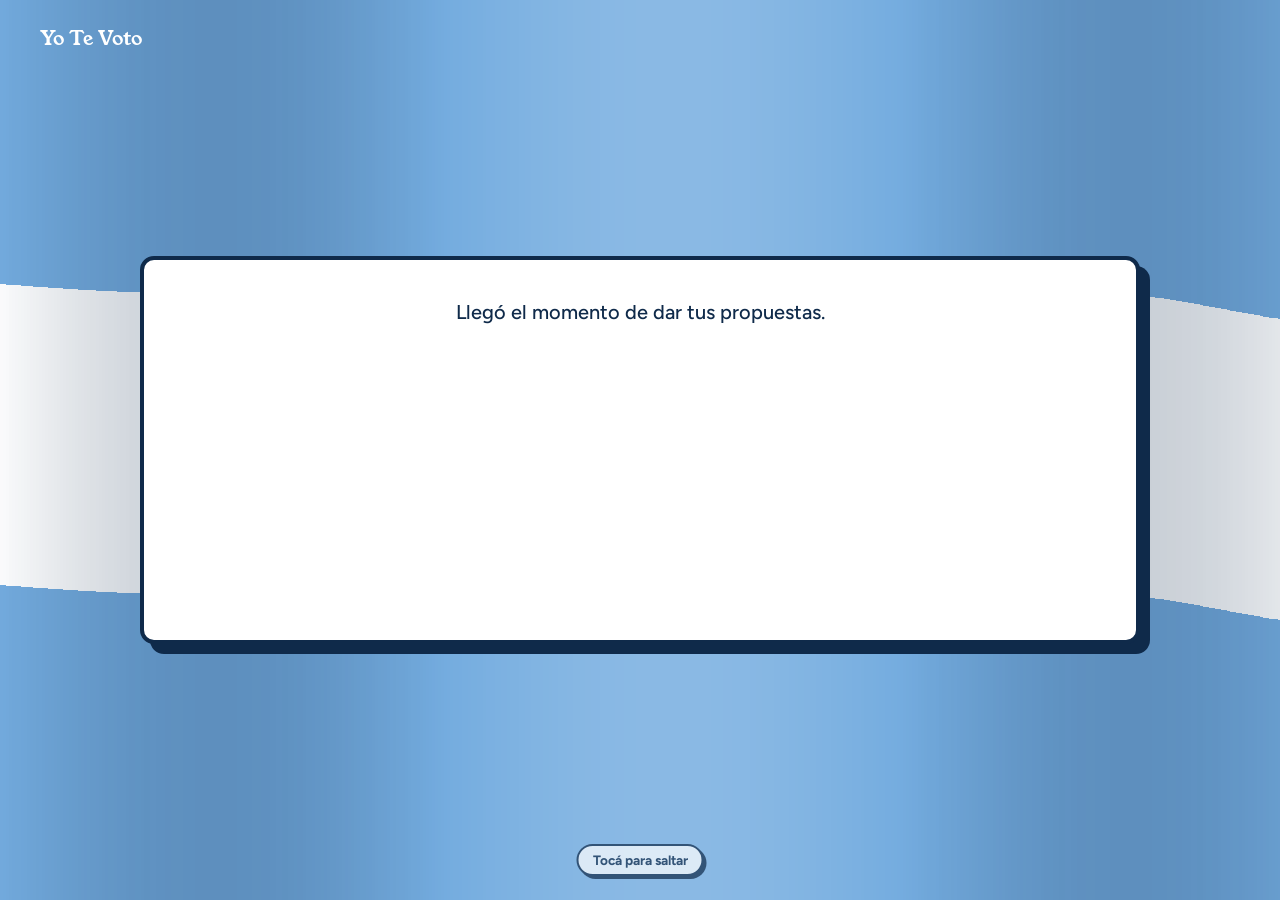
==== commit 510650df: "add: Added guias ads" ====
--- a/index.html
+++ b/index.html
@@ -79,15 +79,15 @@
       rel="stylesheet"
     />
     <link rel="preconnect" href="https://cdnjs.cloudflare.com" crossorigin />
-    <link rel="stylesheet" href="/assets/css/home.css?v=20261029-10" />
-    <link rel="stylesheet" href="/assets/css/pie-min.css?v=20261029-10" />
-    <link rel="stylesheet" href="/assets/css/consent.css?v=20261029-10" />
-    <link rel="stylesheet" href="/assets/css/tour.css?v=20261029-10" />
-    <link rel="stylesheet" href="/assets/css/ads.css?v=20261029-10" />
+    <link rel="stylesheet" href="/assets/css/home.css?v=20261029-12" />
+    <link rel="stylesheet" href="/assets/css/pie-min.css?v=20261029-12" />
+    <link rel="stylesheet" href="/assets/css/consent.css?v=20261029-12" />
+    <link rel="stylesheet" href="/assets/css/tour.css?v=20261029-12" />
+    <link rel="stylesheet" href="/assets/css/ads.css?v=20261029-12" />
     <script type="speculationrules">
       { "prerender": [{ "where": { "href_matches": "/*" }, "eagerness": "moderate" }] }
     </script>
-    <noscript><link rel="stylesheet" href="/assets/css/sin-js.css?v=20261029-10" /></noscript>
+    <noscript><link rel="stylesheet" href="/assets/css/sin-js.css?v=20261029-12" /></noscript>
   </head>
   <body>
     <header class="nav">
@@ -248,9 +248,10 @@
           Publicar
         </button>
       </form>
+      <div class="ad-col ad-col--izq ad-col--home"><aside class="ad-slot ad-rail" data-ad="lateral-izq" aria-label="Publicidad" hidden></aside></div>
+      <div class="ad-col ad-col--der ad-col--home"><aside class="ad-slot ad-rail" data-ad="lateral-der" aria-label="Publicidad" hidden></aside></div>
     </main>
 
-    <aside class="ad-slot ad-slot--home" data-ad="home" aria-label="Publicidad" hidden></aside>
 
     <footer class="pie-min">
       <span>© 2026 Yo Te Voto. Hecho en Argentina.</span>
@@ -267,12 +268,12 @@
       integrity="sha384-g4NTh/Iv5PPU4xPyhEWqPcwtNXOvdaDI8LLnyYfyNZOjKJeYQyjzQ9X5275eBjpt"
       crossorigin="anonymous"
     ></script>
-    <script defer src="/assets/js/config.js?v=20261029-10"></script>
-    <script defer src="/assets/js/api.js?v=20261029-10"></script>
-    <script defer src="/assets/js/bandera.js?v=20261029-10"></script>
-    <script defer src="/assets/js/tour.js?v=20261029-10"></script>
-    <script defer src="/assets/js/home.js?v=20261029-10"></script>
-    <script defer src="/assets/js/consent.js?v=20261029-10"></script>
-    <script defer src="/assets/js/ads.js?v=20261029-10"></script>
+    <script defer src="/assets/js/config.js?v=20261029-12"></script>
+    <script defer src="/assets/js/api.js?v=20261029-12"></script>
+    <script defer src="/assets/js/bandera.js?v=20261029-12"></script>
+    <script defer src="/assets/js/tour.js?v=20261029-12"></script>
+    <script defer src="/assets/js/home.js?v=20261029-12"></script>
+    <script defer src="/assets/js/consent.js?v=20261029-12"></script>
+    <script defer src="/assets/js/ads.js?v=20261029-12"></script>
   </body>
 </html>
--- a/assets/css/ads.css
+++ b/assets/css/ads.css
@@ -24,12 +24,40 @@
 /* sin anuncio para mostrar: el hueco desaparece */
 .ad-slot:has(ins[data-ad-status="unfilled"]) { display: none; }
 
-/* La home tiene el botón Publicar justo arriba: más aire para evitar clics accidentales */
-.ad-slot--home { margin-top: 72px; }
+/* Laterales (rascacielos 160x600): viven DENTRO del main y se quedan fijos al scrollear (sticky),
+   pero frenan donde termina el main, o sea en el margen entre el banner y el footer: nunca lo pasan.
+   Solo en pantallas anchas para no tapar contenido; cada página tiene su ancho de contenido (--ad-c)
+   y su separación (--ad-gap), por eso su propio corte de pantalla. */
+main:has(> .ad-col) { position: relative; }
+.ad-col {
+  display: none;
+  position: absolute;
+  top: 0;
+  bottom: 0;
+  width: 160px;
+  pointer-events: none;
+}
+.ad-col--izq { left: calc(50% - var(--ad-c) / 2 - var(--ad-gap) - 160px); }
+.ad-col--der { right: calc(50% - var(--ad-c) / 2 - var(--ad-gap) - 160px); }
+.ad-col--home { --ad-c: 560px; --ad-gap: 150px; }
+.ad-col--pres { --ad-c: 1100px; --ad-gap: 16px; }
+.ad-col--muro { --ad-c: 1220px; --ad-gap: 16px; }
+@media (min-width: 1200px) { .ad-col--home { display: block; } }
+@media (min-width: 1460px) { .ad-col--pres { display: block; } }
+@media (min-width: 1600px) { .ad-col--muro { display: block; } }
+.ad-rail {
+  position: sticky;
+  top: 110px;
+  width: 160px;
+  min-height: 0;
+  max-height: calc(100vh - 130px);
+  margin: 0;
+  pointer-events: auto;
+}
+.ad-rail .adsbygoogle { min-height: 600px; }
 
 /* vista previa local */
 .ad-slot--demo {
-  display: flex;
   align-items: center;
   justify-content: center;
   border: 2px dashed currentColor;
@@ -37,4 +65,6 @@
   font: 600 14px/1.2 "Figtree", system-ui, sans-serif;
   opacity: 0.6;
 }
+.ad-slot--demo { display: flex; }
+.ad-rail.ad-slot--demo { height: min(600px, calc(100vh - 130px)); }
 .ad-slot--demo::before { content: none; }
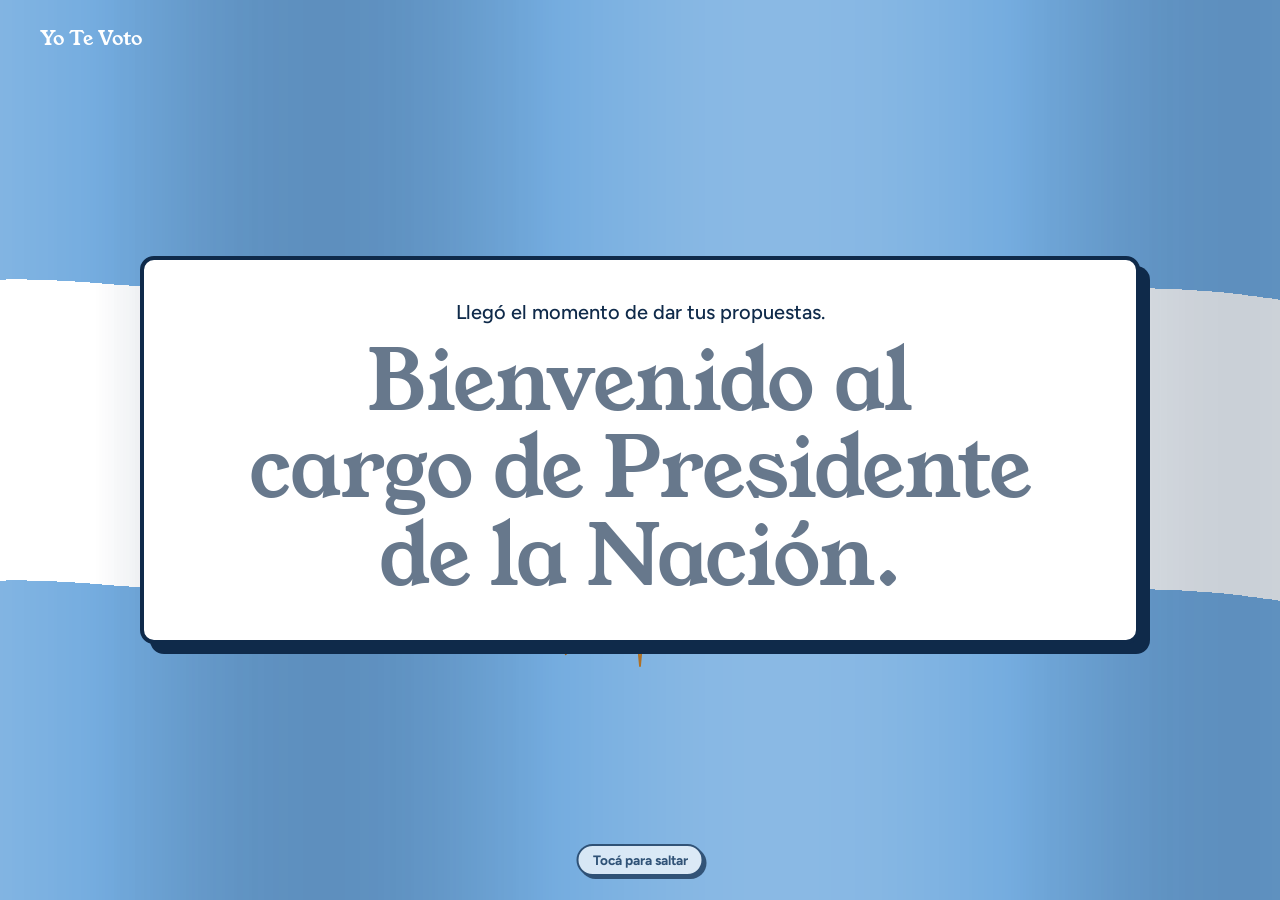
==== commit 5362f289: "add: AdSense activo con consentimiento y textos legales - ads.js: IDs de los 3 bloques (lateral-izq," ====
--- a/index.html
+++ b/index.html
@@ -79,15 +79,15 @@
       rel="stylesheet"
     />
     <link rel="preconnect" href="https://cdnjs.cloudflare.com" crossorigin />
-    <link rel="stylesheet" href="/assets/css/home.css?v=20261029-12" />
-    <link rel="stylesheet" href="/assets/css/pie-min.css?v=20261029-12" />
-    <link rel="stylesheet" href="/assets/css/consent.css?v=20261029-12" />
-    <link rel="stylesheet" href="/assets/css/tour.css?v=20261029-12" />
-    <link rel="stylesheet" href="/assets/css/ads.css?v=20261029-12" />
+    <link rel="stylesheet" href="/assets/css/home.css?v=20261029-13" />
+    <link rel="stylesheet" href="/assets/css/pie-min.css?v=20261029-13" />
+    <link rel="stylesheet" href="/assets/css/consent.css?v=20261029-13" />
+    <link rel="stylesheet" href="/assets/css/tour.css?v=20261029-13" />
+    <link rel="stylesheet" href="/assets/css/ads.css?v=20261029-13" />
     <script type="speculationrules">
       { "prerender": [{ "where": { "href_matches": "/*" }, "eagerness": "moderate" }] }
     </script>
-    <noscript><link rel="stylesheet" href="/assets/css/sin-js.css?v=20261029-12" /></noscript>
+    <noscript><link rel="stylesheet" href="/assets/css/sin-js.css?v=20261029-13" /></noscript>
   </head>
   <body>
     <header class="nav">
@@ -268,12 +268,12 @@
       integrity="sha384-g4NTh/Iv5PPU4xPyhEWqPcwtNXOvdaDI8LLnyYfyNZOjKJeYQyjzQ9X5275eBjpt"
       crossorigin="anonymous"
     ></script>
-    <script defer src="/assets/js/config.js?v=20261029-12"></script>
-    <script defer src="/assets/js/api.js?v=20261029-12"></script>
-    <script defer src="/assets/js/bandera.js?v=20261029-12"></script>
-    <script defer src="/assets/js/tour.js?v=20261029-12"></script>
-    <script defer src="/assets/js/home.js?v=20261029-12"></script>
-    <script defer src="/assets/js/consent.js?v=20261029-12"></script>
-    <script defer src="/assets/js/ads.js?v=20261029-12"></script>
+    <script defer src="/assets/js/config.js?v=20261029-13"></script>
+    <script defer src="/assets/js/api.js?v=20261029-13"></script>
+    <script defer src="/assets/js/bandera.js?v=20261029-13"></script>
+    <script defer src="/assets/js/tour.js?v=20261029-13"></script>
+    <script defer src="/assets/js/home.js?v=20261029-13"></script>
+    <script defer src="/assets/js/consent.js?v=20261029-13"></script>
+    <script defer src="/assets/js/ads.js?v=20261029-13"></script>
   </body>
 </html>
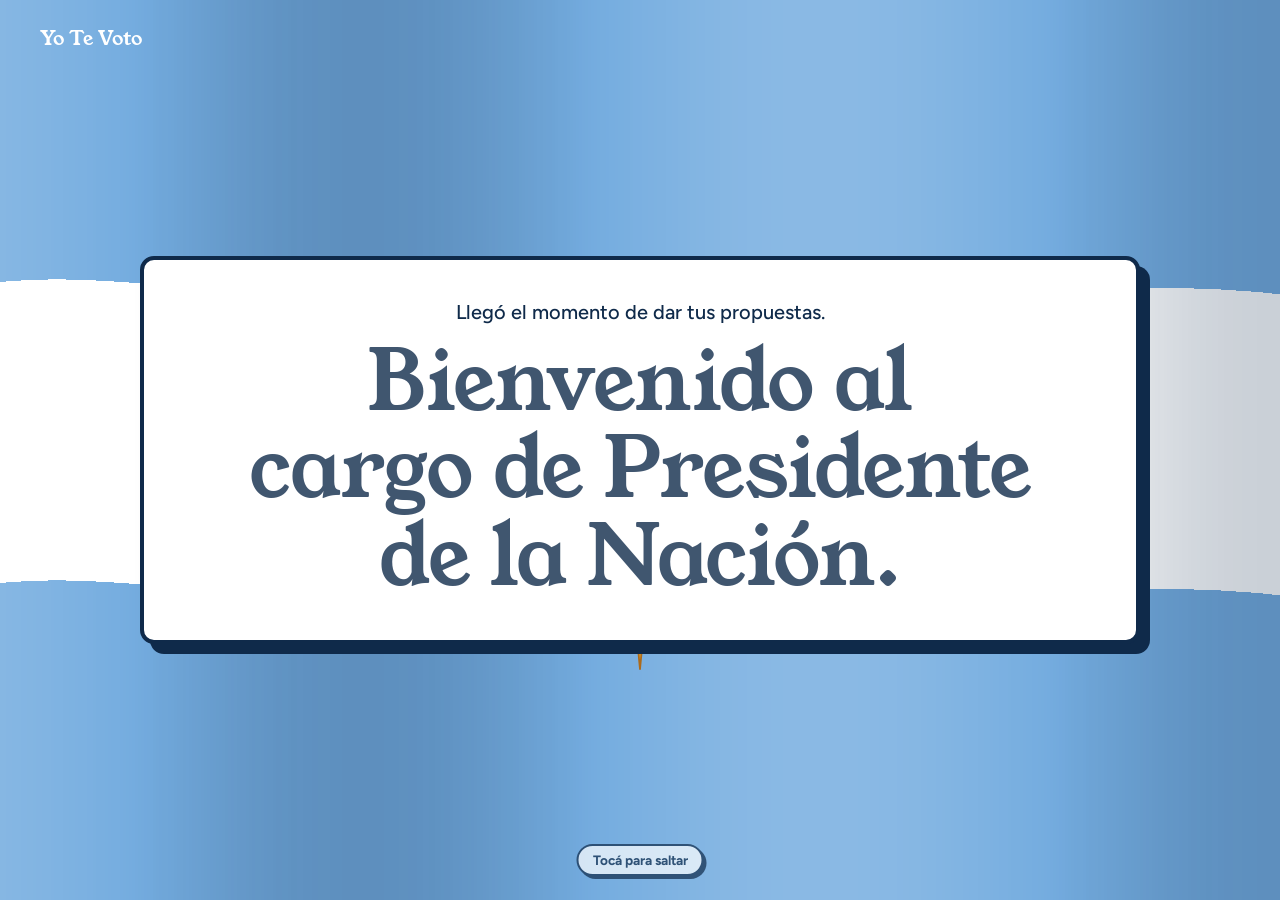
==== commit 2e1a2607: "fix: redes sociales (solo Instagram), sameAs y README" ====
--- a/index.html
+++ b/index.html
@@ -46,7 +46,10 @@
               "width": 1024,
               "height": 1024
             },
-            "email": "contacto@intercomsite.com.ar"
+            "email": "contacto@intercomsite.com.ar",
+            "sameAs": [
+              "https://www.instagram.com/yotevoto/"
+            ]
           },
           {
             "@type": "WebSite",
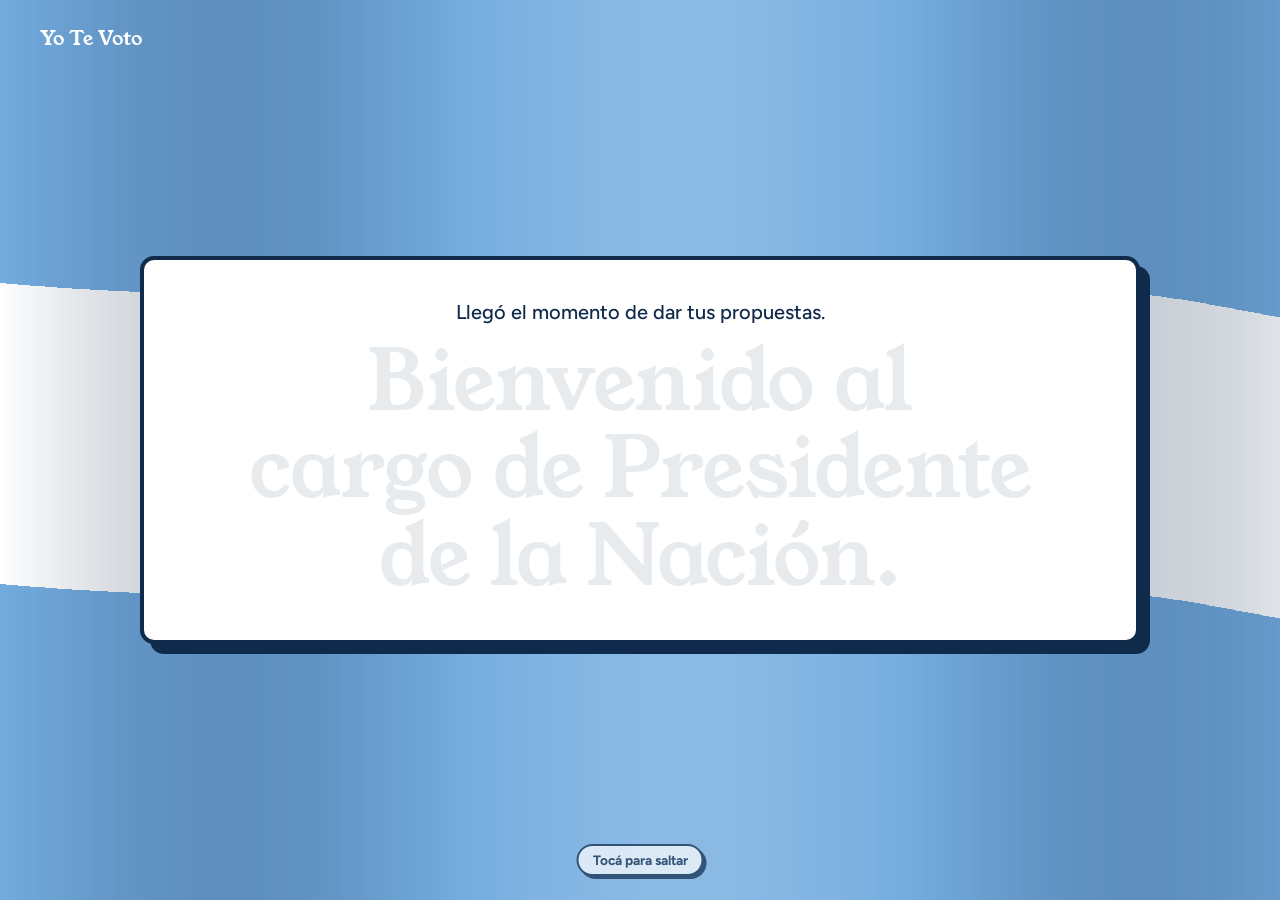
==== commit f5c5d32f: "fix: correo de contacto a @yotevoto.com.ar" ====
--- a/index.html
+++ b/index.html
@@ -46,7 +46,7 @@
               "width": 1024,
               "height": 1024
             },
-            "email": "contacto@intercomsite.com.ar",
+            "email": "contacto@yotevoto.com.ar",
             "sameAs": [
               "https://www.instagram.com/yotevoto/"
             ]
@@ -258,7 +258,7 @@
 
     <footer class="pie-min">
       <span>© 2026 Yo Te Voto. Hecho en Argentina.</span>
-      <nav aria-label="Información"><a href="/como-funciona/">Cómo funciona</a><a href="/reglas/">Reglas</a><a href="mailto:contacto@intercomsite.com.ar">Contacto</a></nav>
+      <nav aria-label="Información"><a href="/como-funciona/">Cómo funciona</a><a href="/reglas/">Reglas</a><a href="mailto:contacto@yotevoto.com.ar">Contacto</a></nav>
       <nav aria-label="Legales"><a href="/terminos/">Términos</a><a href="/privacidad/">Política de privacidad</a><a href="/cookies/">Cookies</a><a href="/legales/">Legales</a></nav>
       <span>Creado por <a class="creador" href="https://intercomsite.com.ar" target="_blank" rel="noopener">IntercomSite</a></span>
     </footer>
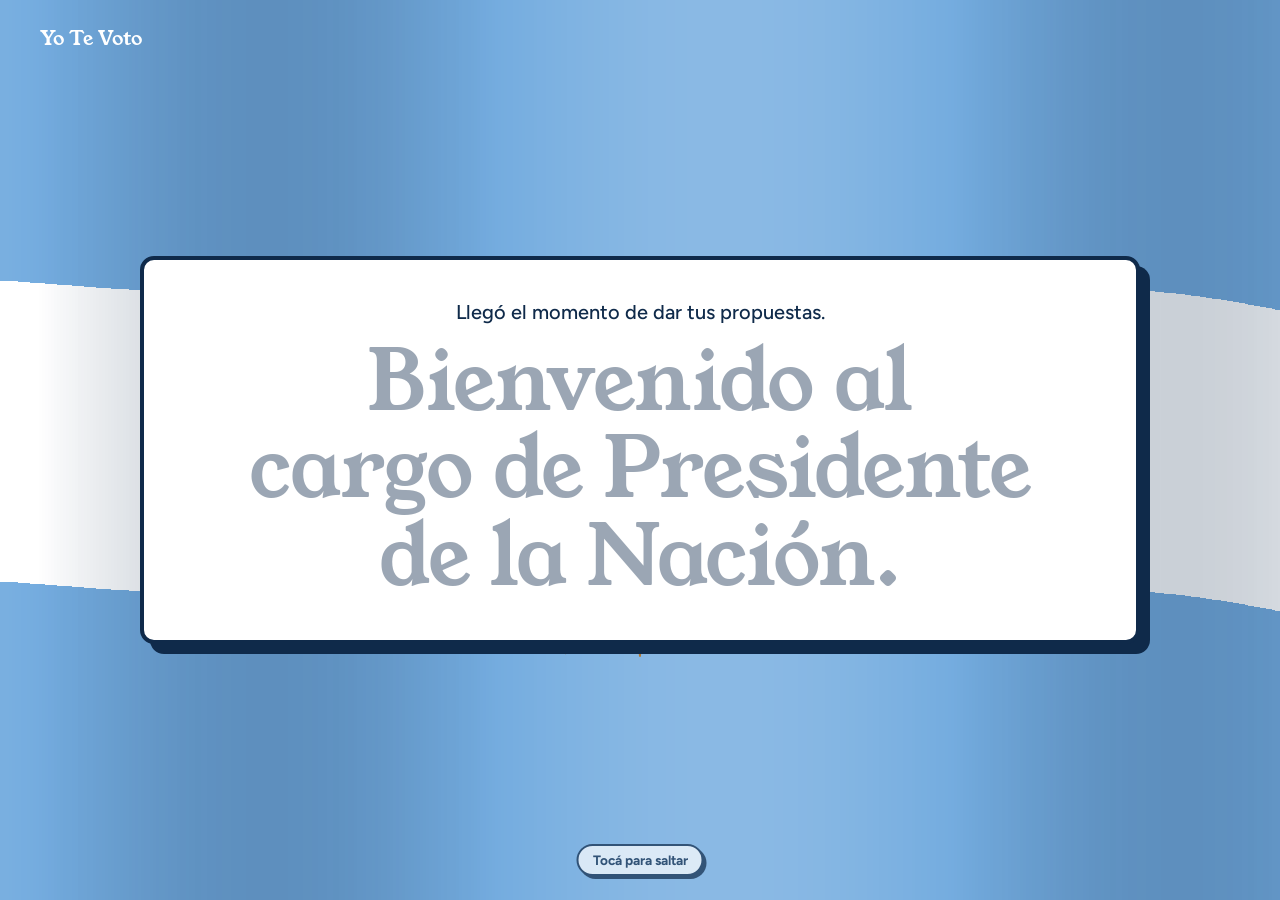
==== commit 34c9a8bd: "add: X (@Yotevotoarg) en redes sociales" ====
--- a/index.html
+++ b/index.html
@@ -48,7 +48,8 @@
             },
             "email": "contacto@yotevoto.com.ar",
             "sameAs": [
-              "https://www.instagram.com/yotevoto/"
+              "https://www.instagram.com/yotevoto/",
+              "https://x.com/Yotevotoarg"
             ]
           },
           {
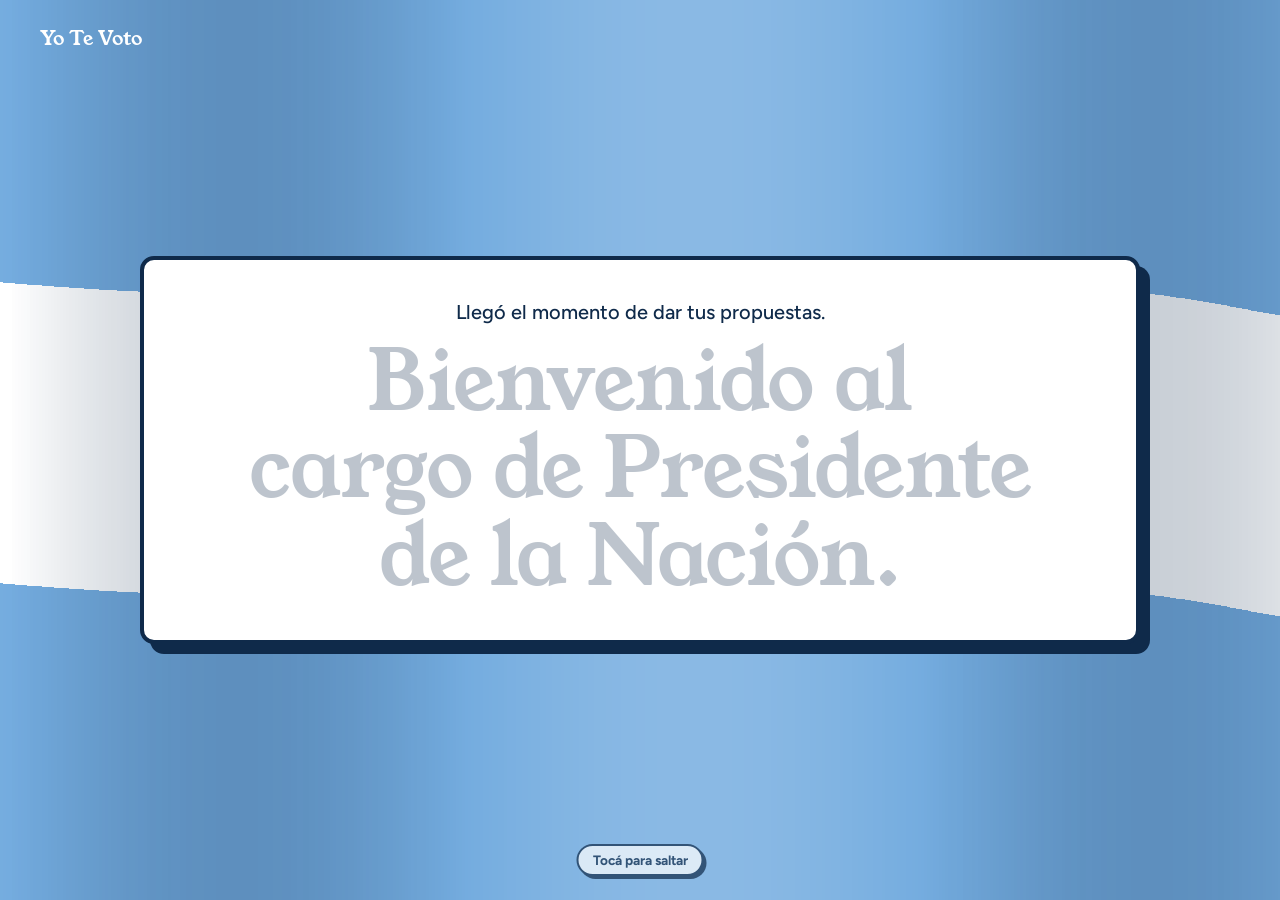
==== commit 6b27dcbf: "fix: eliminar toda referencia a IntercomSite" ====
--- a/index.html
+++ b/index.html
@@ -8,7 +8,6 @@
     <meta name="robots" content="index,follow,max-image-preview:large,max-snippet:-1" />
     <link rel="canonical" href="https://yotevoto.com.ar/" />
     <meta name="application-name" content="Yo Te Voto" />
-    <meta name="author" content="IntercomSite" />
     <meta name="google-adsense-account" content="ca-pub-2066576602777227" />
     <meta property="og:type" content="website" />
     <meta property="og:site_name" content="Yo Te Voto" />
@@ -261,7 +260,6 @@
       <span>© 2026 Yo Te Voto. Hecho en Argentina.</span>
       <nav aria-label="Información"><a href="/como-funciona/">Cómo funciona</a><a href="/reglas/">Reglas</a><a href="mailto:contacto@yotevoto.com.ar">Contacto</a></nav>
       <nav aria-label="Legales"><a href="/terminos/">Términos</a><a href="/privacidad/">Política de privacidad</a><a href="/cookies/">Cookies</a><a href="/legales/">Legales</a></nav>
-      <span>Creado por <a class="creador" href="https://intercomsite.com.ar" target="_blank" rel="noopener">IntercomSite</a></span>
     </footer>
 
     <div class="toasts" id="toasts" aria-live="polite"></div>
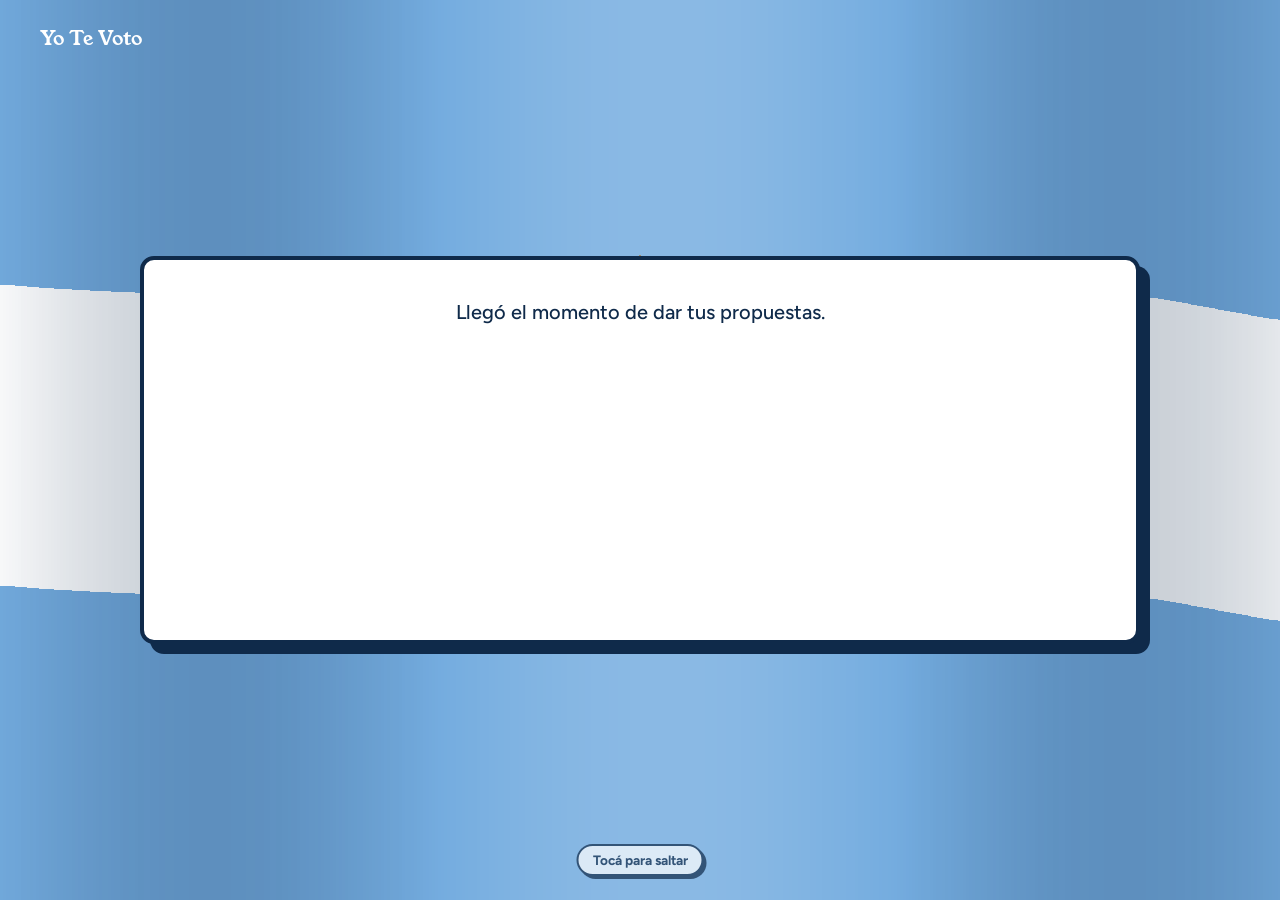
==== commit 3dd64f1c: "fix: quitar Instagram de las redes sociales}" ====
--- a/index.html
+++ b/index.html
@@ -47,7 +47,6 @@
             },
             "email": "contacto@yotevoto.com.ar",
             "sameAs": [
-              "https://www.instagram.com/yotevoto/",
               "https://x.com/Yotevotoarg"
             ]
           },
